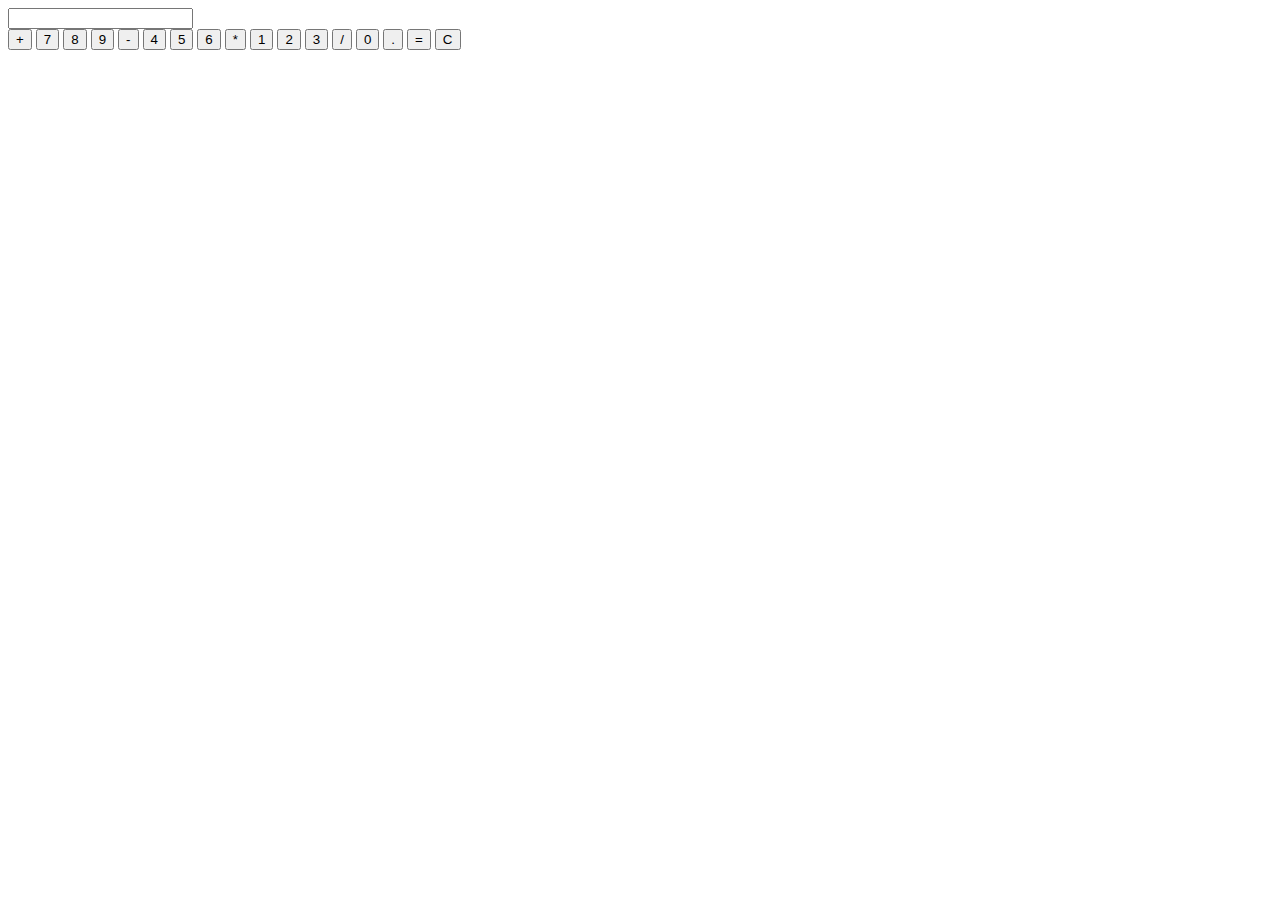
==== Calculator Design/index.html @ b6bb91b5 "Create index.html" ====
<!DOCTYPE html>
<html lang="en">
<head>
    <meta charset="UTF-8">
    <meta name="viewport" content="width=device-width, initial-scale=1.0">
    <title>Document</title>
    <link rel="stylesheet" href="style.css">
</head>
<body>
    <div id="calculatorp">
        <input id="display" readonly>
        <div id="keys">
            <button onclick="appendToDisplay('+')" class="operatorbtn">+</button>
            <button onclick="appendToDisplay('7')">7</button>
            <button onclick="appendToDisplay('8')">8</button>
            <button onclick="appendToDisplay('9')">9</button>
            <button onclick="appendToDisplay('-')"  class="operatorbtn">-</button>
            <button onclick="appendToDisplay('4')">4</button>
            <button onclick="appendToDisplay('5')">5</button>
            <button onclick="appendToDisplay('6')">6</button>
            <button onclick="appendToDisplay('*')"  class="operatorbtn">*</button>
            <button onclick="appendToDisplay('1')">1</button>
            <button onclick="appendToDisplay('2')">2</button>
            <button onclick="appendToDisplay('3')">3</button>
            <button onclick="appendToDisplay('/')"  class="operatorbtn">/</button>
            <button onclick="appendToDisplay('0')">0</button>
            <button onclick="appendToDisplay('.')">.</button>
            <button onclick="calculate()">=</button>
            <button onclick="clearDisplay()"  class="operatorbtn">C</button>

        </div>

    </div>
    <script src="script.js"></script>
</body>
</html>
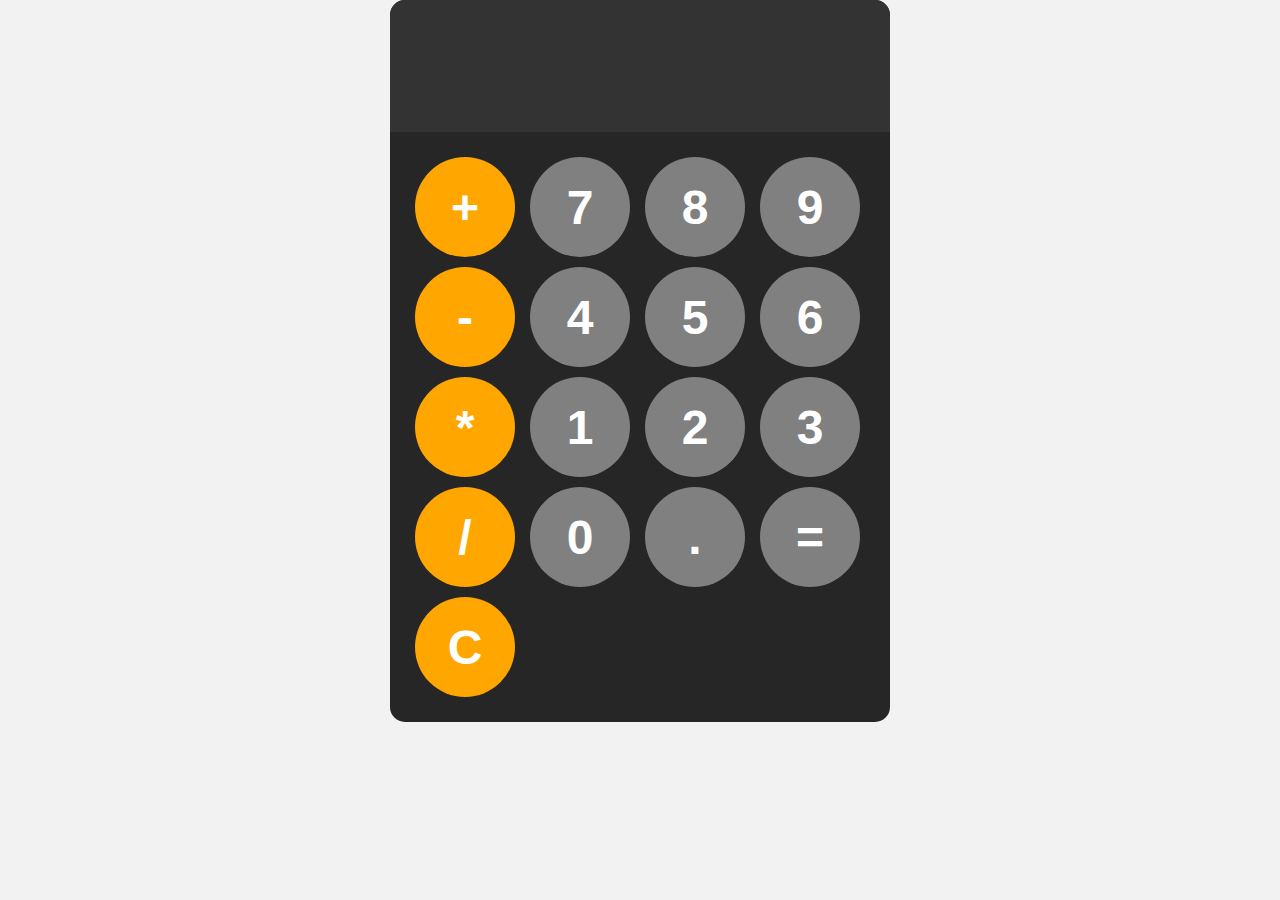
==== commit 91bafeb9: "Update index.html" ====
--- a/Calculator Design/index.html
+++ b/Calculator Design/index.html
@@ -29,7 +29,6 @@
             <button onclick="clearDisplay()"  class="operatorbtn">C</button>
 
         </div>
-
     </div>
     <script src="script.js"></script>
 </body>
--- a/Calculator Design/style.css
+++ b/Calculator Design/style.css
@@ -0,0 +1,60 @@
+body{
+    margin: 0;
+    display: flex;
+    justify-content: center;
+    align-items: center;
+    background-color:hsl(0,0%,95%) ;
+
+}
+#calculatorp{
+    font-family:Arial,sans-serif ;
+    background-color:hsl(0,0%,15%) ;
+    border-radius: 15px;
+    max-width: 500px;
+    overflow: hidden;
+}
+#display{
+    width: 100%;
+    padding: 20px;
+    font-size: 5rem;
+    text-align: left;
+    border: none;
+    background-color:hsl(0,0%,20%) ;
+    color: white;
+
+}
+#keys{
+    display: grid;
+    grid-template-columns: repeat(4, 1fr);
+    gap: 10px;
+    padding: 25px;
+}
+
+button{
+    width: 100px;
+    height: 100px;
+    border-radius: 50px;
+    border: none;
+    background-color: gray;
+    color: white;
+    font-size: 3rem;
+    font-weight: bold;
+    cursor: pointer;
+}
+
+button:hover{
+    background-color:hsl(0,0%,40%) ;
+}
+
+button:active{
+    background-color:hsl(0,0%,50%) ;
+}
+.operatorbtn{
+    background-color:hsl(39,100%,50%) ;
+}
+.operatorbtn:hover{
+    background-color:hsl(39,100%,65%) ;
+}
+.operatorbtn:active{
+    background-color:hsl(39,100%,75%) ;
+}